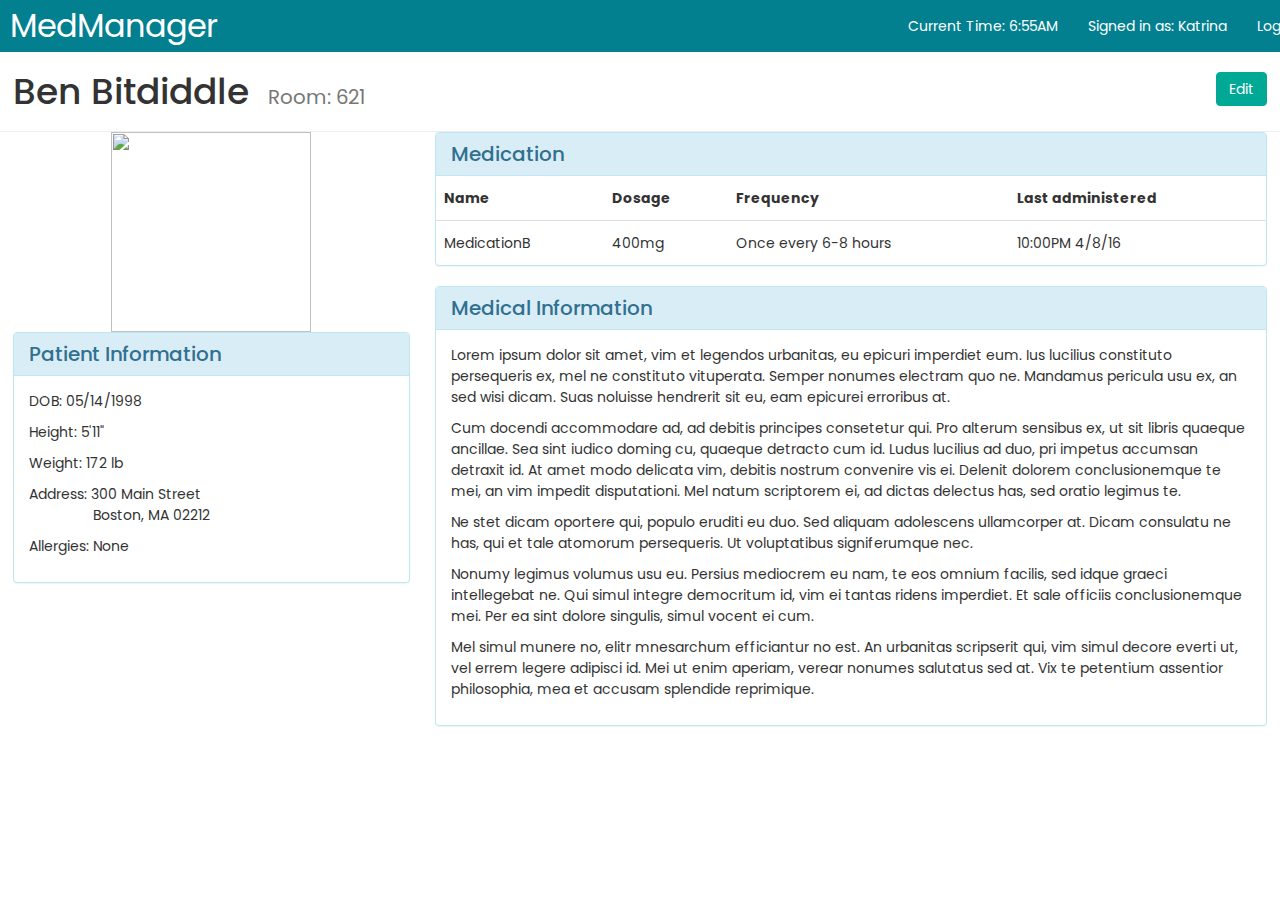
==== ben_bitdiddle.html @ 05dc082f "Finished implementing new checkbox system. Added ben bitdiddle page" ====
<html>
<head> 
  <meta charset="UTF-8">
  <link href="css/main.css" rel="stylesheet" />
  <link href="css/bootstrap.css" rel="stylesheet"/>
  <link href='https://fonts.googleapis.com/css?family=Poppins:400,700' rel='stylesheet' type='text/css'>
  <script src="http://code.jquery.com/jquery-1.11.0.min.js"></script>
  <script type="text/javascript" src="js/main.js"></script>
  <script type="text/javascript" src="js/bootstrap.min.js"></script>


</head>
<body>
	<nav class="navbar navbar-inverse">
		<div class="container">
			<div class="navbar-header">
				<button type="button" class="navbar-toggle collapsed" data-toggle="collapse" data-target=".navbar-collapse">
					<span class="sr-only">Toggle navigation</span>
					<span class="icon-bar"></span>
					<span class="icon-bar"></span>
					<span class="icon-bar"></span>
				</button>
				<a class="navbar-brand" href="main.html">MedManager</a>
			</div>
			<div class="navbar-collapse collapse">
				<ul class="nav navbar-nav navbar-right">
					<p class="navbar-text" id="currentTime" href="#">Current Time: 6:55AM</p>
					<p class="navbar-text">Signed in as: Katrina</p>
					<li><a href="index.html" id="login">Logout</a></li>
				</ul>
			</div>
		</div>
	</nav>

<!-- 	<script type="text/javascript">
		$(document).ready(function (e) {
	      $('#currentTime').click(function(evt) {
	        document.getElementById('currentTime').innerHTML = 'Current Time: somethingAM';
	        $('#alertModal').modal('show');
	    });
	</script> -->

	<a href="edit_sharon.html" type="button" class="btn btn-primary" style="float:right; margin-right: 1%;">Edit</a>
	<div class="page-header" style="margin: 0px;">
  		<h1 style:"margin-left: 50px;">Ben Bitdiddle <small>&nbsp; Room: 621</small></h1>
	</div>

	<table align= "center" style="width: 98%;">
		<tr style="width: 100%;">
			<td valign = "top" style="width: 33%; padding-right: 25px;">

				<div style="text-align:center;">
				      <img src="photos/sharon.JPG" style="height: 200px; width: auto;">
				    
				</div>

				<div class="panel panel-info">
				  <div class="panel-heading">
				    <h3 class="panel-title">Patient Information</h3>
				  </div>
				  <div class="panel-body" style="font-size: 14;">
				    <p>DOB: 05/14/1998</p>
					<p> Height: 5'11"</p>
					<p> Weight: 172 lb</p>
					<p>Address: 300 Main Street </br> &nbsp; &nbsp; &nbsp; &nbsp; &nbsp; &nbsp; &nbsp; &nbsp; Boston, MA 02212</p>
					<p> Allergies: None</p>
				  </div>
				</div>
			</td>
			<td valign = "top" style="width: 65%;">
				<div class="panel panel-info">
					<!-- Default panel contents -->
					<div class="panel-heading">
						<h3 class="panel-title">Medication</h3>
					</div>

					<!-- Table -->
					<table class="table" id="medTable">
						<tr style="font-size: 14;">
							<th>Name</th>
							<th>Dosage</th>
							<th>Frequency</th>
							<th>Last administered</th>
						</tr>
						<tr style="font-size: 14;">
							<td> MedicationB </td>
							<td> 400mg</td>
							<td>Once every 6-8 hours</td>
							<td>10:00PM 4/8/16</td>
						</tr>
						
					</table>
				</div>

				<div class="panel panel-info">
					<div class="panel-heading">
						<h3 class="panel-title">Medical Information</h3>
					</div>
					<div class="panel-body" style="font-size: 14;">
					<p>Lorem ipsum dolor sit amet, vim et legendos urbanitas, eu epicuri imperdiet eum. Ius lucilius constituto persequeris ex, mel ne constituto vituperata. Semper nonumes electram quo ne. Mandamus pericula usu ex, an sed wisi dicam. Suas noluisse hendrerit sit eu, eam epicurei erroribus at. </p>

					<p>Cum docendi accommodare ad, ad debitis principes consetetur qui. Pro alterum sensibus ex, ut sit libris quaeque ancillae. Sea sint iudico doming cu, quaeque detracto cum id. Ludus lucilius ad duo, pri impetus accumsan detraxit id. At amet modo delicata vim, debitis nostrum convenire vis ei. Delenit dolorem conclusionemque te mei, an vim impedit disputationi. Mel natum scriptorem ei, ad dictas delectus has, sed oratio legimus te.</p>

					<p>Ne stet dicam oportere qui, populo eruditi eu duo. Sed aliquam adolescens ullamcorper at. Dicam consulatu ne has, qui et tale atomorum persequeris. Ut voluptatibus signiferumque nec.</p>

					<p>Nonumy legimus volumus usu eu. Persius mediocrem eu nam, te eos omnium facilis, sed idque graeci intellegebat ne. Qui simul integre democritum id, vim ei tantas ridens imperdiet. Et sale officiis conclusionemque mei. Per ea sint dolore singulis, simul vocent ei cum.</p>

					<p>Mel simul munere no, elitr mnesarchum efficiantur no est. An urbanitas scripserit qui, vim simul decore everti ut, vel errem legere adipisci id. Mei ut enim aperiam, verear nonumes salutatus sed at. Vix te petentium assentior philosophia, mea et accusam splendide reprimique.</p>
					</div>
				</div>
			</td>
		</tr>

	</table>

	<script type="text/javascript">
		$(document).ready(function (e) {
	      // resets at logout for testing
	      	$('#login').click(function (evt) {
		        localStorage.setItem("newMeds", "false");
      		});
	     });

      	var newMeds = localStorage.newMeds;
	    if (newMeds == "true") {
	      var row = document.getElementById("medTable").insertRow(-1);
	      row.style.fontSize = "14";
	      row.innerHTML = '<tr style="font-size: 14;"><td> Morphine </td><td> 10mg</td><td>Every 4 hours, as needed</td><td>N/A</td></tr>';
	    }
	  	
	  </script>

</body>
</html>
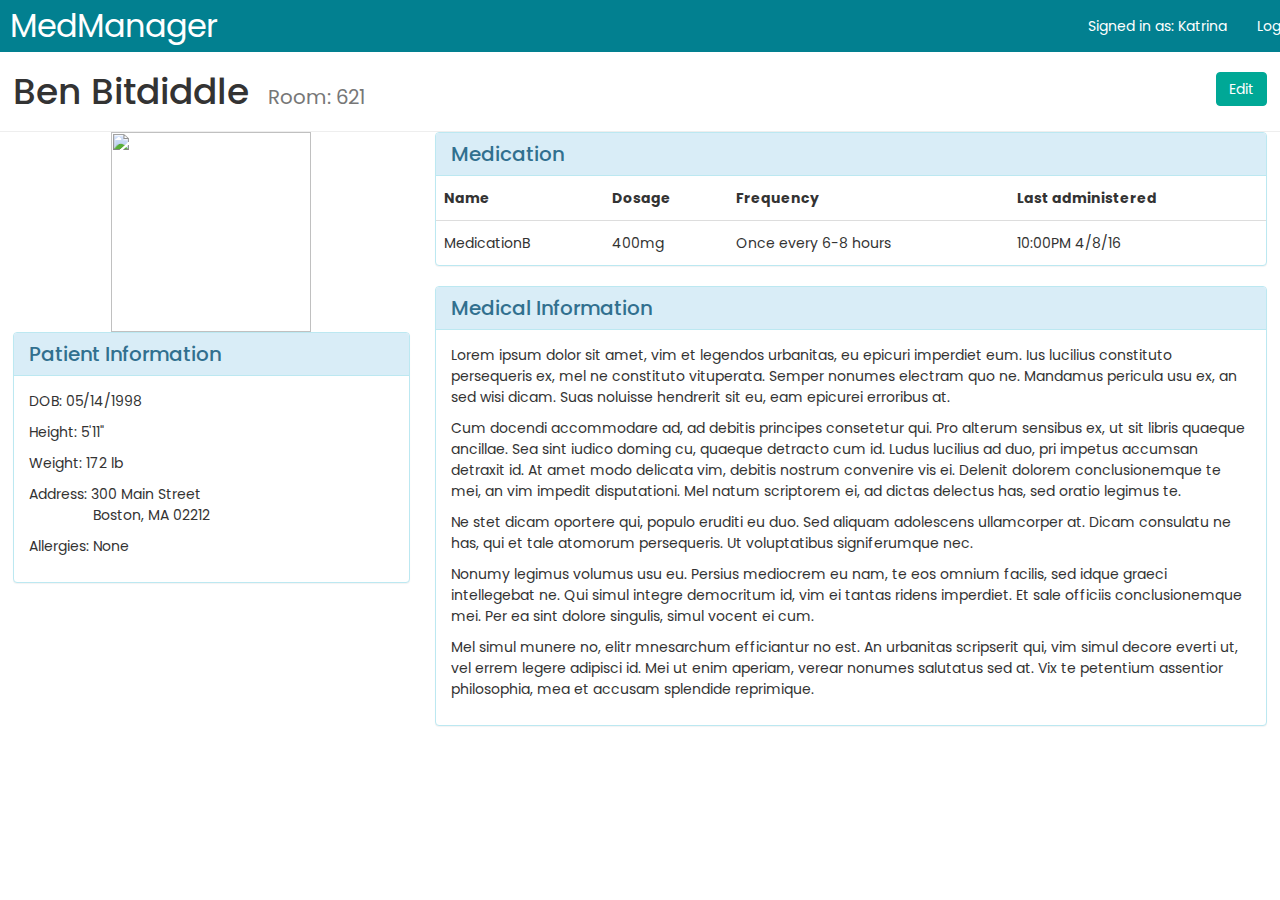
==== commit c1baf844: "Merge branch 'master' of https://github.com/hwchung/MedManager" ====
--- a/ben_bitdiddle.html
+++ b/ben_bitdiddle.html
@@ -24,7 +24,7 @@
 			</div>
 			<div class="navbar-collapse collapse">
 				<ul class="nav navbar-nav navbar-right">
-					<p class="navbar-text" id="currentTime" href="#">Current Time: 6:55AM</p>
+					<p class="navbar-text" id="currentTime" href="#"></p>
 					<p class="navbar-text">Signed in as: Katrina</p>
 					<li><a href="index.html" id="login">Logout</a></li>
 				</ul>
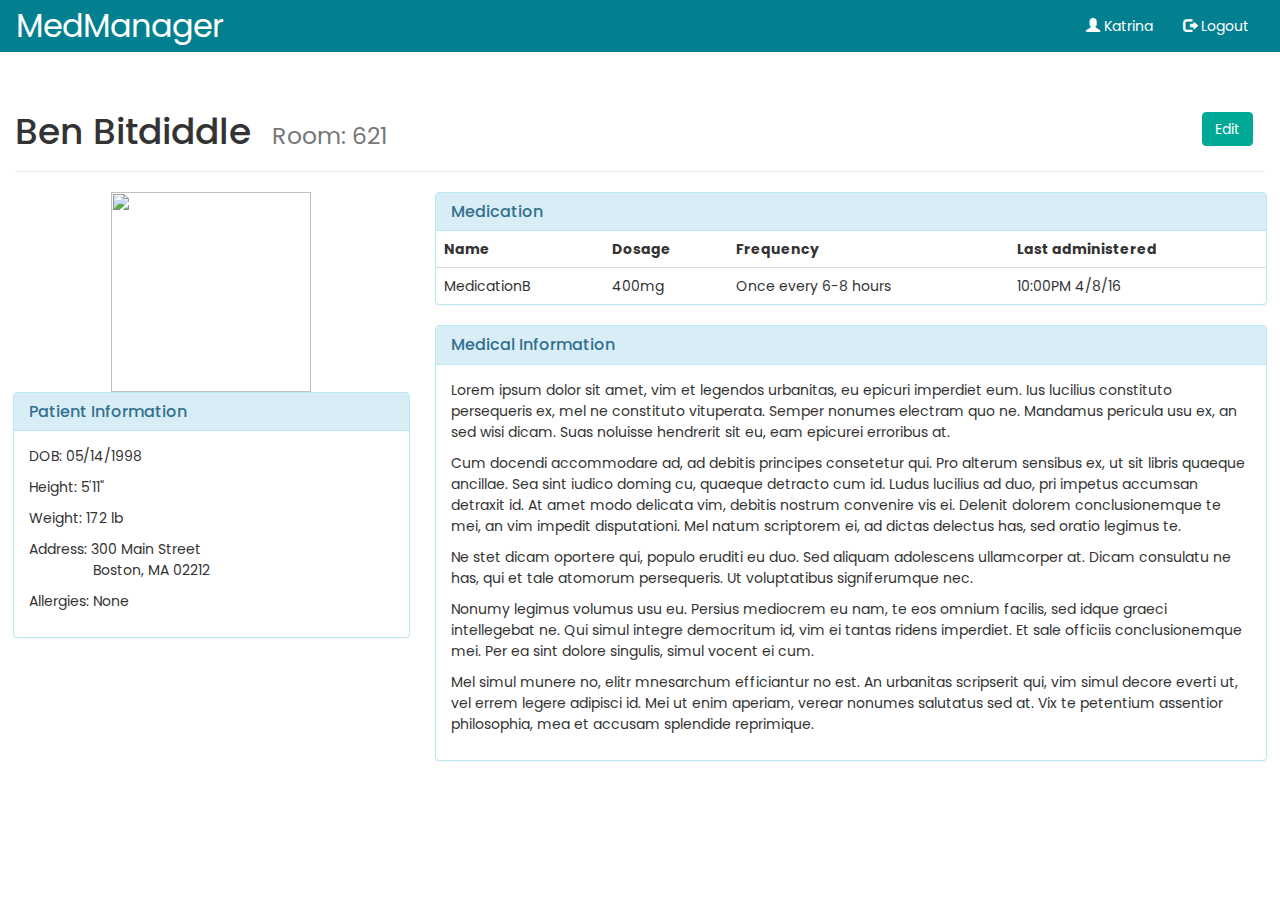
==== commit 05962f86: "all done" ====
--- a/ben_bitdiddle.html
+++ b/ben_bitdiddle.html
@@ -1,36 +1,129 @@
 <html>
 <head> 
   <meta charset="UTF-8">
+  <meta name="viewport" content="width=device-width, initial-scale=1">
   <link href="css/main.css" rel="stylesheet" />
-  <link href="css/bootstrap.css" rel="stylesheet"/>
+  <!-- <link href="css/bootstrap.css" rel="stylesheet"/> -->
+  <link rel="stylesheet" href="http://maxcdn.bootstrapcdn.com/bootstrap/3.3.6/css/bootstrap.min.css">
   <link href='https://fonts.googleapis.com/css?family=Poppins:400,700' rel='stylesheet' type='text/css'>
   <script src="http://code.jquery.com/jquery-1.11.0.min.js"></script>
   <script type="text/javascript" src="js/main.js"></script>
   <script type="text/javascript" src="js/bootstrap.min.js"></script>
 
-
+  <style>
+  body {
+    font-family: 'Poppins', sans-serif;
+  }
+  .navbar-inverse {
+    background-color: #028090;
+    border-color:#028090;
+    border-radius:0;
+  }
+  .navbar-inverse .navbar-brand {
+    color:white;
+    font-size:32px;
+  }
+  .btn-default:hover{
+    background-color: #008073;
+    border-color:#008073;
+    color: white;
+  }
+  .btn-default {
+    color: white;
+    background-color: #00a896;
+    border-color: #00a896;
+  }
+
+  .btn-primary {
+    background-color: #00a896;
+    border-color: #00a896;
+  }
+  .panel-info > .panel-heading {
+    background-color: #00A896;
+
+  }
+  .panel-info {
+    border-color:#00A896;
+  }
+
+  .panel-info h3{
+    color: white;
+  }
+
+  .col-xs-4{
+    width:100%;
+  }
+  .col-xs-6{
+    width:100%;
+  }
+  @media (min-width: 480px) {
+    .col-xs-4{
+      width:33.33333%;
+    }
+    .col-xs-6{
+      width:50%;
+    }
+  }
+  
+  /*for main.html only*/
+  .navbar-inverse .navbar-nav > li > a {
+    color:white;
+  }
+
+  thead {
+    background-color: #d9edf7
+  }
+  .table thead tr.first-row th {
+    line-height:2;
+  }
+  .form-group {
+    margin-bottom:10px;
+  }
+  .dosageForm {
+    margin-bottom:3px;
+  }
+  td form.dosageForm div.form-group .dosage_delivered {
+    width:55%;
+  }
+
+  /*newpatient.html only*/
+  table tr td div.panel div.panel-heading {
+  	background-color:#d9edf7
+  }
+  table tr td div.panel {
+  	border-color:#bce8f1;
+  }
+  table tr td div.panel div.panel-heading h3 {
+  	color:#31708f;
+  }
+
+
+  </style>
 </head>
 <body>
 	<nav class="navbar navbar-inverse">
-		<div class="container">
-			<div class="navbar-header">
-				<button type="button" class="navbar-toggle collapsed" data-toggle="collapse" data-target=".navbar-collapse">
-					<span class="sr-only">Toggle navigation</span>
-					<span class="icon-bar"></span>
-					<span class="icon-bar"></span>
-					<span class="icon-bar"></span>
-				</button>
-				<a class="navbar-brand" href="main.html">MedManager</a>
-			</div>
-			<div class="navbar-collapse collapse">
-				<ul class="nav navbar-nav navbar-right">
-					<p class="navbar-text" id="currentTime" href="#"></p>
-					<p class="navbar-text">Signed in as: Katrina</p>
-					<li><a href="index.html" id="login">Logout</a></li>
-				</ul>
-			</div>
-		</div>
+	  <div class="container-fluid">
+	    <div class="navbar-header">
+	      <button type="button" class="navbar-toggle collapsed" data-toggle="collapse" data-target="#collapse_navbar">
+	        <span class="sr-only">Toggle navigation</span>
+	        <span class="icon-bar"></span>
+	        <span class="icon-bar"></span>
+	        <span class="icon-bar"></span>
+	      </button>
+	      <a class="navbar-brand" href="#">MedManager</a>
+	    </div>
+	    <div class="navbar-collapse collapse" id="collapse_navbar">
+	      <ul class="nav navbar-nav navbar-right">
+
+	        <!-- not a visible link because this is sort of a cheat so that we can get the alert -->
+	        <li><a class="inert_a" id="currentTime"></a></li>
+	        <li><a class="inert_a"><span class="glyphicon glyphicon-user"></span> Katrina</a></li>
+	        <li><a href="index.html" id="login"><span class="glyphicon glyphicon-log-out"></span> Logout</a></li>
+	      </ul>
+	    </div>
+	  </div>
 	</nav>
+
 
 <!-- 	<script type="text/javascript">
 		$(document).ready(function (e) {
@@ -40,10 +133,16 @@
 	    });
 	</script> -->
 
-	<a href="edit_sharon.html" type="button" class="btn btn-primary" style="float:right; margin-right: 1%;">Edit</a>
-	<div class="page-header" style="margin: 0px;">
-  		<h1 style:"margin-left: 50px;">Ben Bitdiddle <small>&nbsp; Room: 621</small></h1>
+
+
+    <div class="container-fluid">
+
+		<div class="page-header">
+		<a href="edit_sharon.html" type="button" class="btn btn-primary" style="float:right; margin-right: 1%;">Edit</a>
+	  		<h1 style:"margin-left: 10px;">Ben Bitdiddle <small>&nbsp; Room: 621</small></h1>
+		</div>
 	</div>
+
 
 	<table align= "center" style="width: 98%;">
 		<tr style="width: 100%;">
